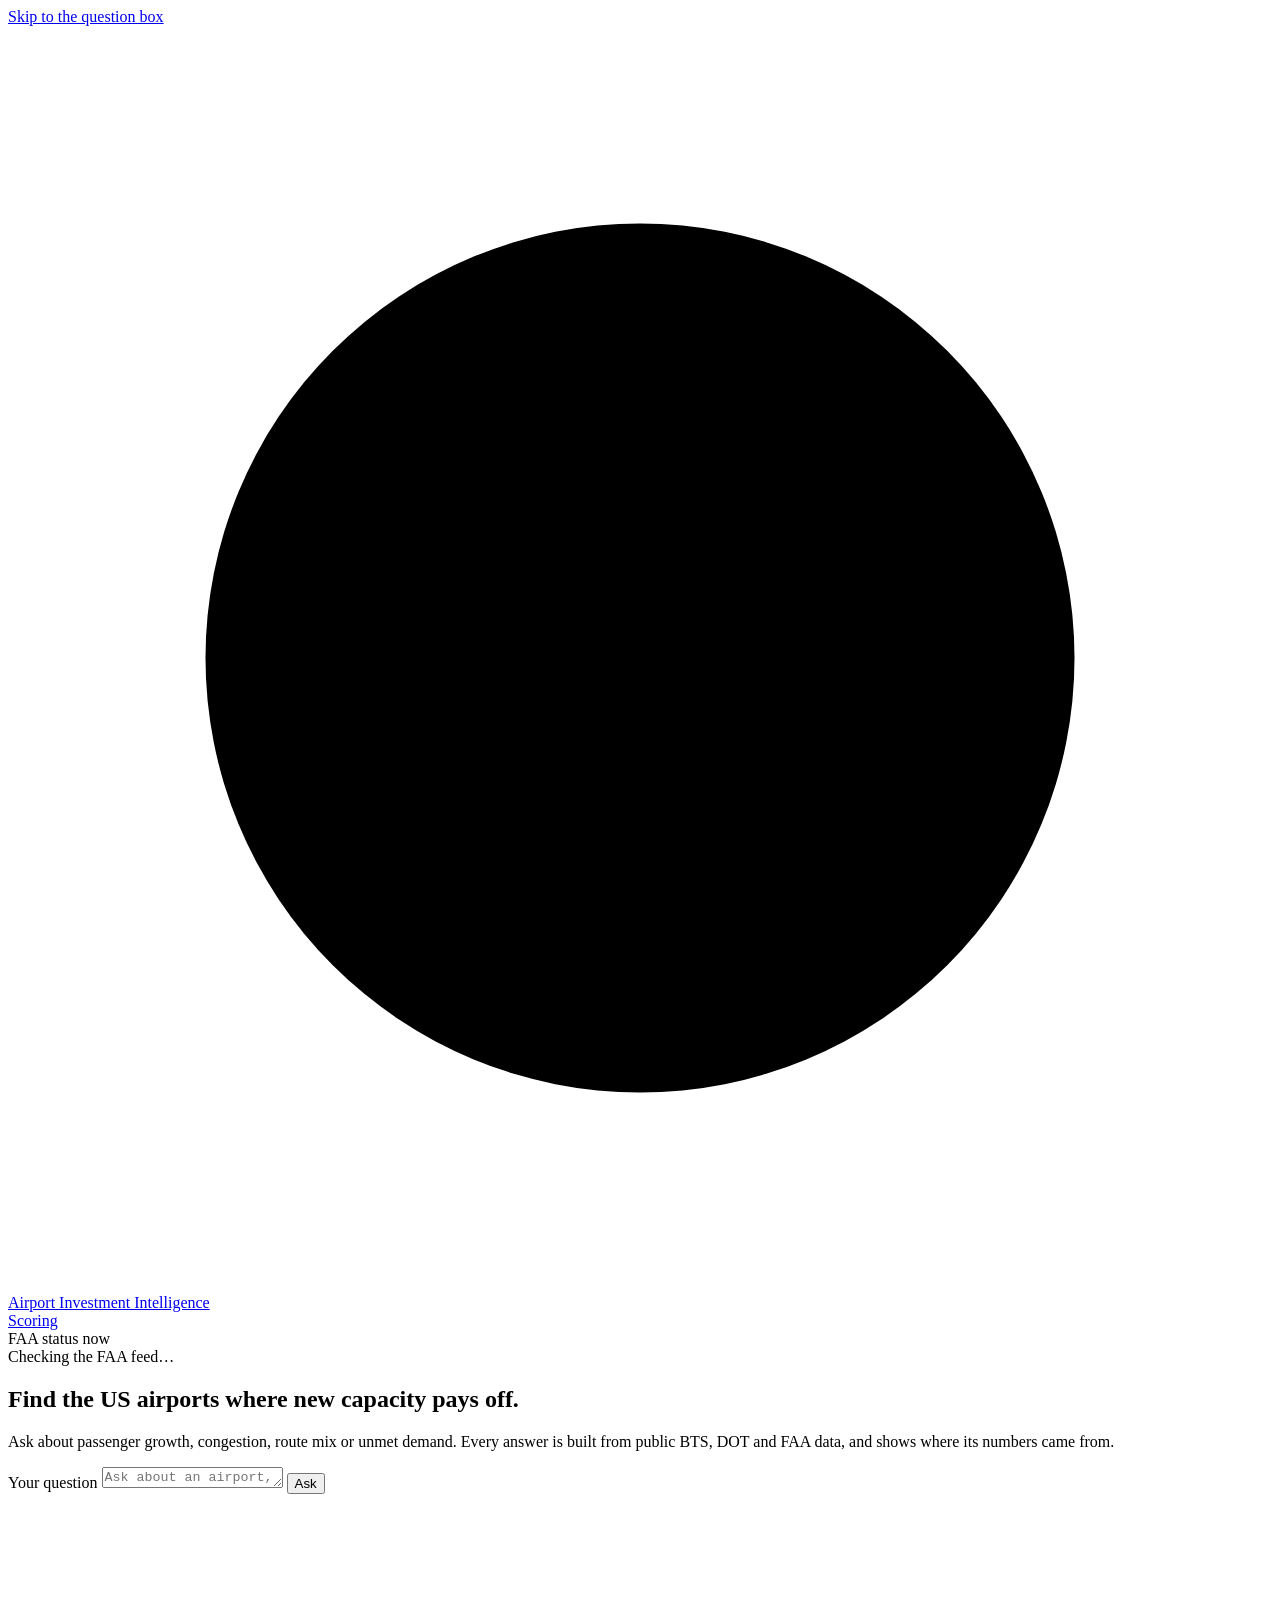
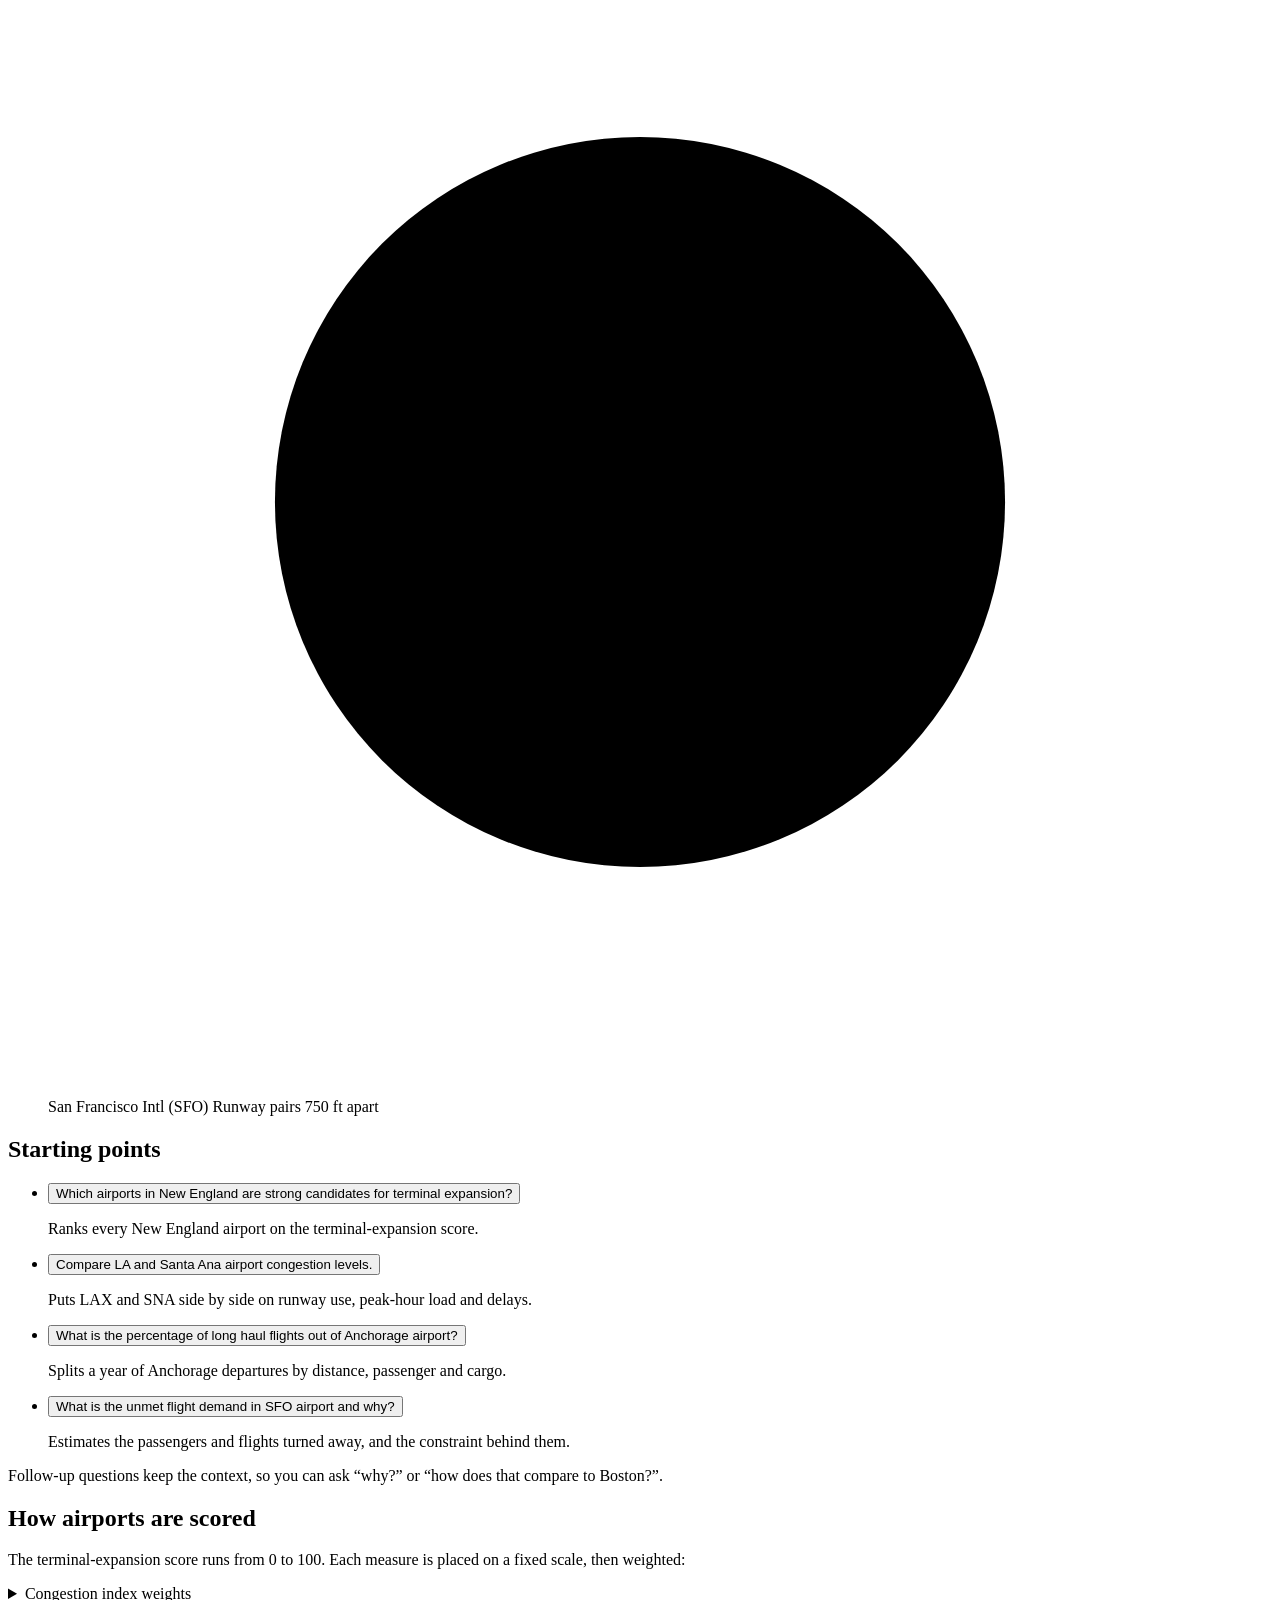
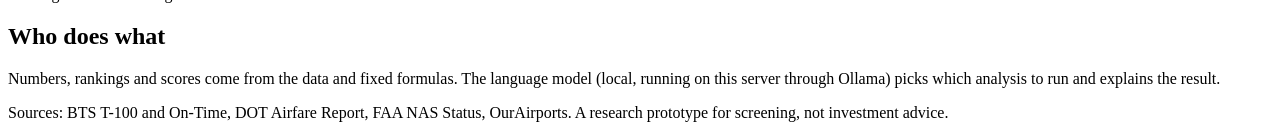
==== frontend/index.html @ cb550f06 "Reorganize into backend/ (Python project: API, agent, data, analytics, tests) and frontend/ (static " ====
<!doctype html>
<html lang="en">
<head>
<meta charset="utf-8">
<meta name="viewport" content="width=device-width, initial-scale=1">
<title>Airport Investment Intelligence</title>
<meta name="description" content="Find the US airports where new terminal capacity pays off, using public BTS, DOT and FAA data.">
<link rel="preconnect" href="https://fonts.googleapis.com">
<link rel="preconnect" href="https://fonts.gstatic.com" crossorigin>
<link href="https://fonts.googleapis.com/css2?family=B612:wght@400;700&family=Public+Sans:ital,wght@0,400;0,500;0,600;0,700;1,400&display=swap" rel="stylesheet">
<link rel="stylesheet" href="/assets/styles.css">
<link rel="icon" href="data:image/svg+xml,%3Csvg xmlns='http://www.w3.org/2000/svg' viewBox='0 0 32 32'%3E%3Ccircle cx='16' cy='16' r='11' fill='none' stroke='%231D5FA8' stroke-width='3'/%3E%3Cpath d='M9 13h14M9 19h14M12 9l8 14' stroke='%231D5FA8' stroke-width='2.4'/%3E%3C/svg%3E">
</head>
<body>
<a class="skip" href="#composer-input">Skip to the question box</a>

<header class="nav">
  <div class="wrap nav-inner">
    <a class="brand" href="/" aria-label="Airport Investment Intelligence, home">
      <svg class="brand-mark" viewBox="0 0 32 32" aria-hidden="true">
        <circle cx="16" cy="16" r="11" />
        <path d="M16 2v3M16 27v3M2 16h3M27 16h3" class="ticks" />
        <path d="M9 13h14M9 19h14M12 9l8 14" class="rw" />
      </svg>
      <span>Airport Investment Intelligence</span>
    </a>
    <nav class="nav-links" aria-label="Page">
      <a href="#method">Scoring</a>
      <button type="button" class="btn-quiet" id="new-chat" hidden>New conversation</button>
    </nav>
  </div>
</header>

<div class="live" role="region" aria-label="FAA airport status right now">
  <div class="wrap live-inner">
    <span class="live-label"><span class="live-dot" aria-hidden="true"></span>FAA status now</span>
    <div class="live-events" id="live-events">Checking the FAA feed…</div>
  </div>
</div>

<section class="hero" id="hero">
  <div class="wrap hero-inner">
    <div class="hero-copy">
      <h1>Find the US airports where new capacity pays off.</h1>
      <p class="lede">Ask about passenger growth, congestion, route mix or unmet demand. Every answer is built from
        public BTS, DOT and FAA data, and shows where its numbers came from.</p>
      <form class="composer" id="composer">
        <label class="visually-hidden" for="composer-input">Your question</label>
        <textarea id="composer-input" rows="1" placeholder="Ask about an airport, a city or a region"></textarea>
        <button type="submit" class="btn-primary" id="ask-btn">Ask</button>
      </form>
    </div>
    <figure class="chart-symbol" aria-hidden="true">
      <svg viewBox="0 0 240 240">
        <circle cx="120" cy="120" r="74" class="ring" />
        <path d="M120 30v16M120 194v16M30 120h16M194 120h16" class="ring" />
        <path d="M66 104l108 -22M70 124l108 -22" class="runway" />
        <path d="M92 78l46 92M102 74l46 92" class="runway" />
      </svg>
      <figcaption>
        <span class="chart-name">San Francisco Intl (SFO)</span>
        <span class="chart-note">Runway pairs 750 ft apart</span>
      </figcaption>
    </figure>
  </div>
</section>

<div class="wrap page">
  <main class="main" id="main">
    <section class="start" id="start" aria-labelledby="start-title">
      <h2 id="start-title">Starting points</h2>
      <ul class="start-list">
        <li><button type="button" class="ask-example">Which airports in New England are strong candidates for terminal expansion?</button>
          <p>Ranks every New England airport on the terminal-expansion score.</p></li>
        <li><button type="button" class="ask-example">Compare LA and Santa Ana airport congestion levels.</button>
          <p>Puts LAX and SNA side by side on runway use, peak-hour load and delays.</p></li>
        <li><button type="button" class="ask-example">What is the percentage of long haul flights out of Anchorage airport?</button>
          <p>Splits a year of Anchorage departures by distance, passenger and cargo.</p></li>
        <li><button type="button" class="ask-example">What is the unmet flight demand in SFO airport and why?</button>
          <p>Estimates the passengers and flights turned away, and the constraint behind them.</p></li>
      </ul>
      <p class="start-note">Follow-up questions keep the context, so you can ask “why?” or “how does that compare to Boston?”.</p>
    </section>
    <section class="thread" id="thread" aria-live="polite"></section>
  </main>

  <aside class="side">
    <section class="panel" id="method" aria-labelledby="method-title">
      <h2 id="method-title">How airports are scored</h2>
      <p>The terminal-expansion score runs from 0 to 100. Each measure is placed on a fixed scale, then weighted:</p>
      <ul class="weights" id="weights-te"></ul>
      <details class="more">
        <summary>Congestion index weights</summary>
        <ul class="weights" id="weights-cg"></ul>
      </details>
    </section>
    <section class="panel panel-plain">
      <h2>Who does what</h2>
      <p>Numbers, rankings and scores come from the data and fixed formulas. The language model
        (<span id="model-name">local</span>, running on this server through Ollama) picks which analysis to run and
        explains the result.</p>
    </section>
  </aside>
</div>

<footer class="site-footer">
  <div class="wrap">Sources: BTS T-100 and On-Time, DOT Airfare Report, FAA NAS Status, OurAirports. A research prototype for screening, not investment advice.</div>
</footer>

<script src="/assets/app.js"></script>
</body>
</html>
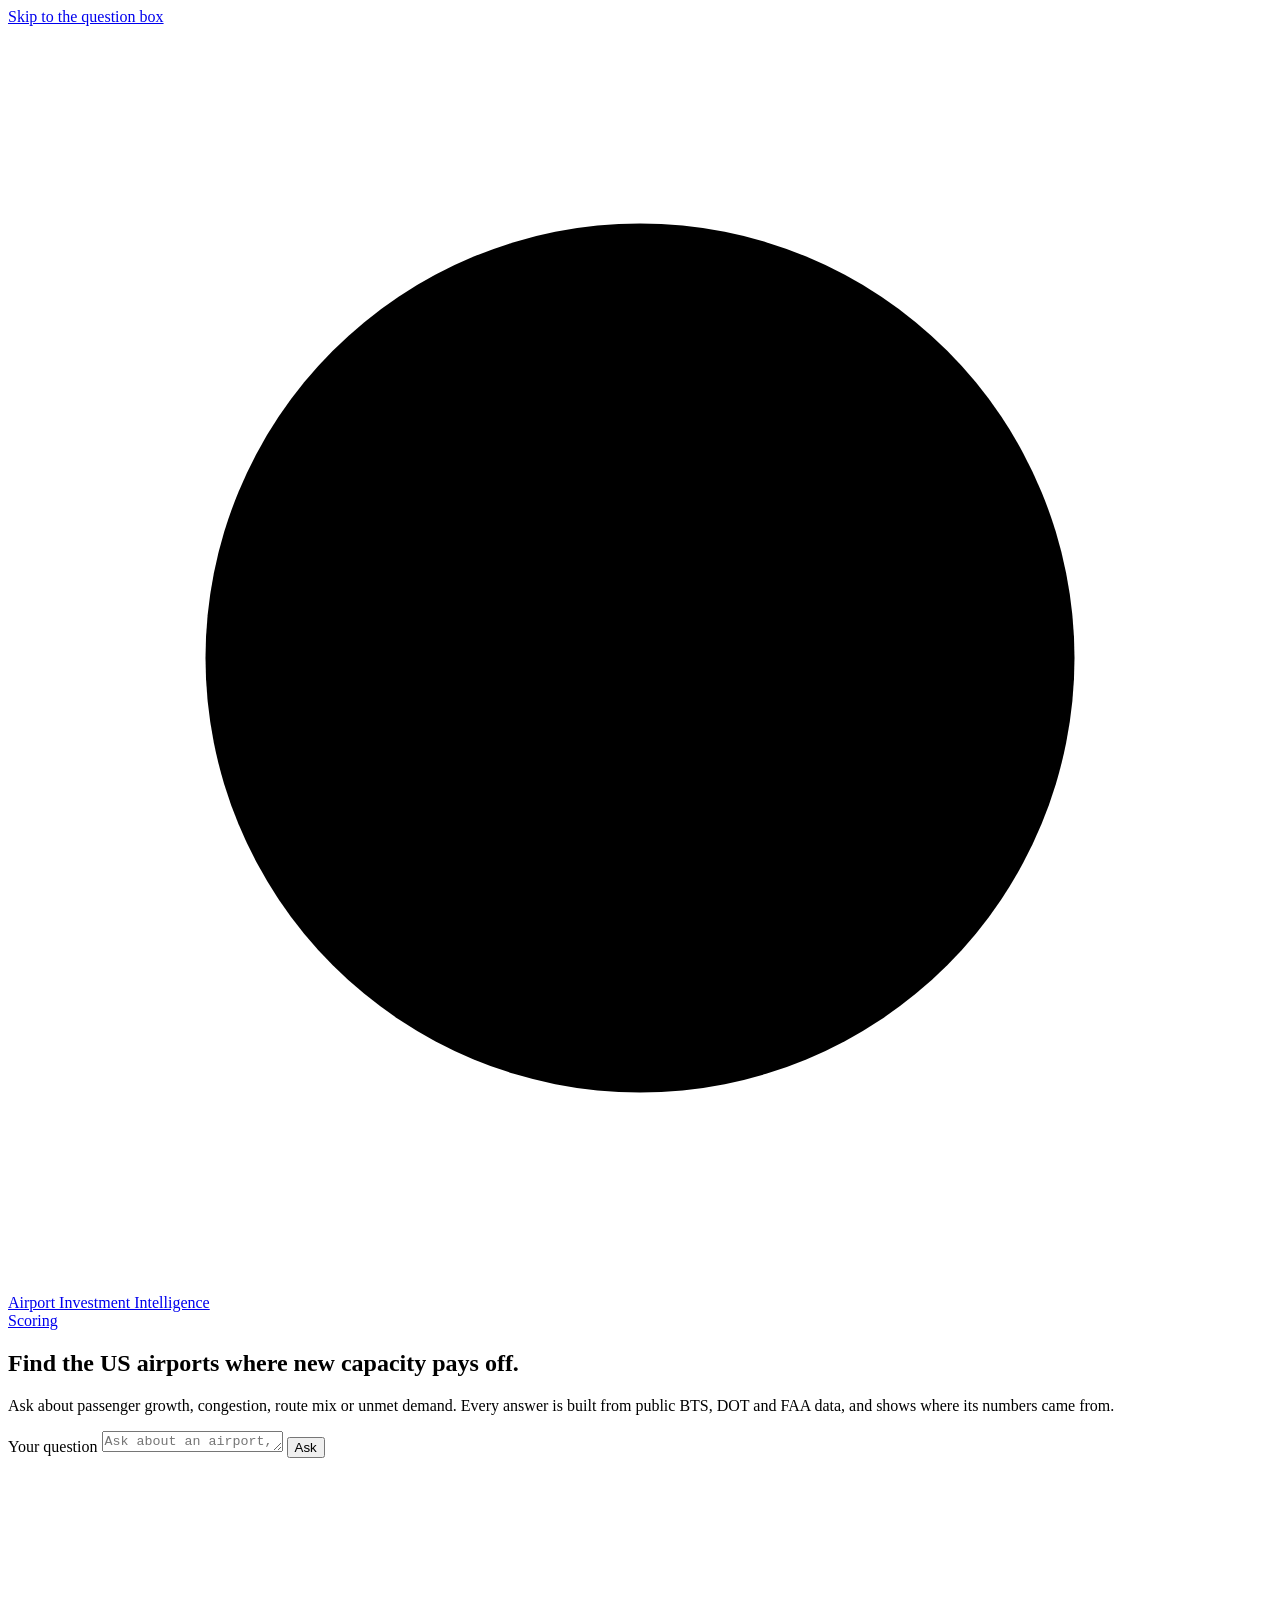
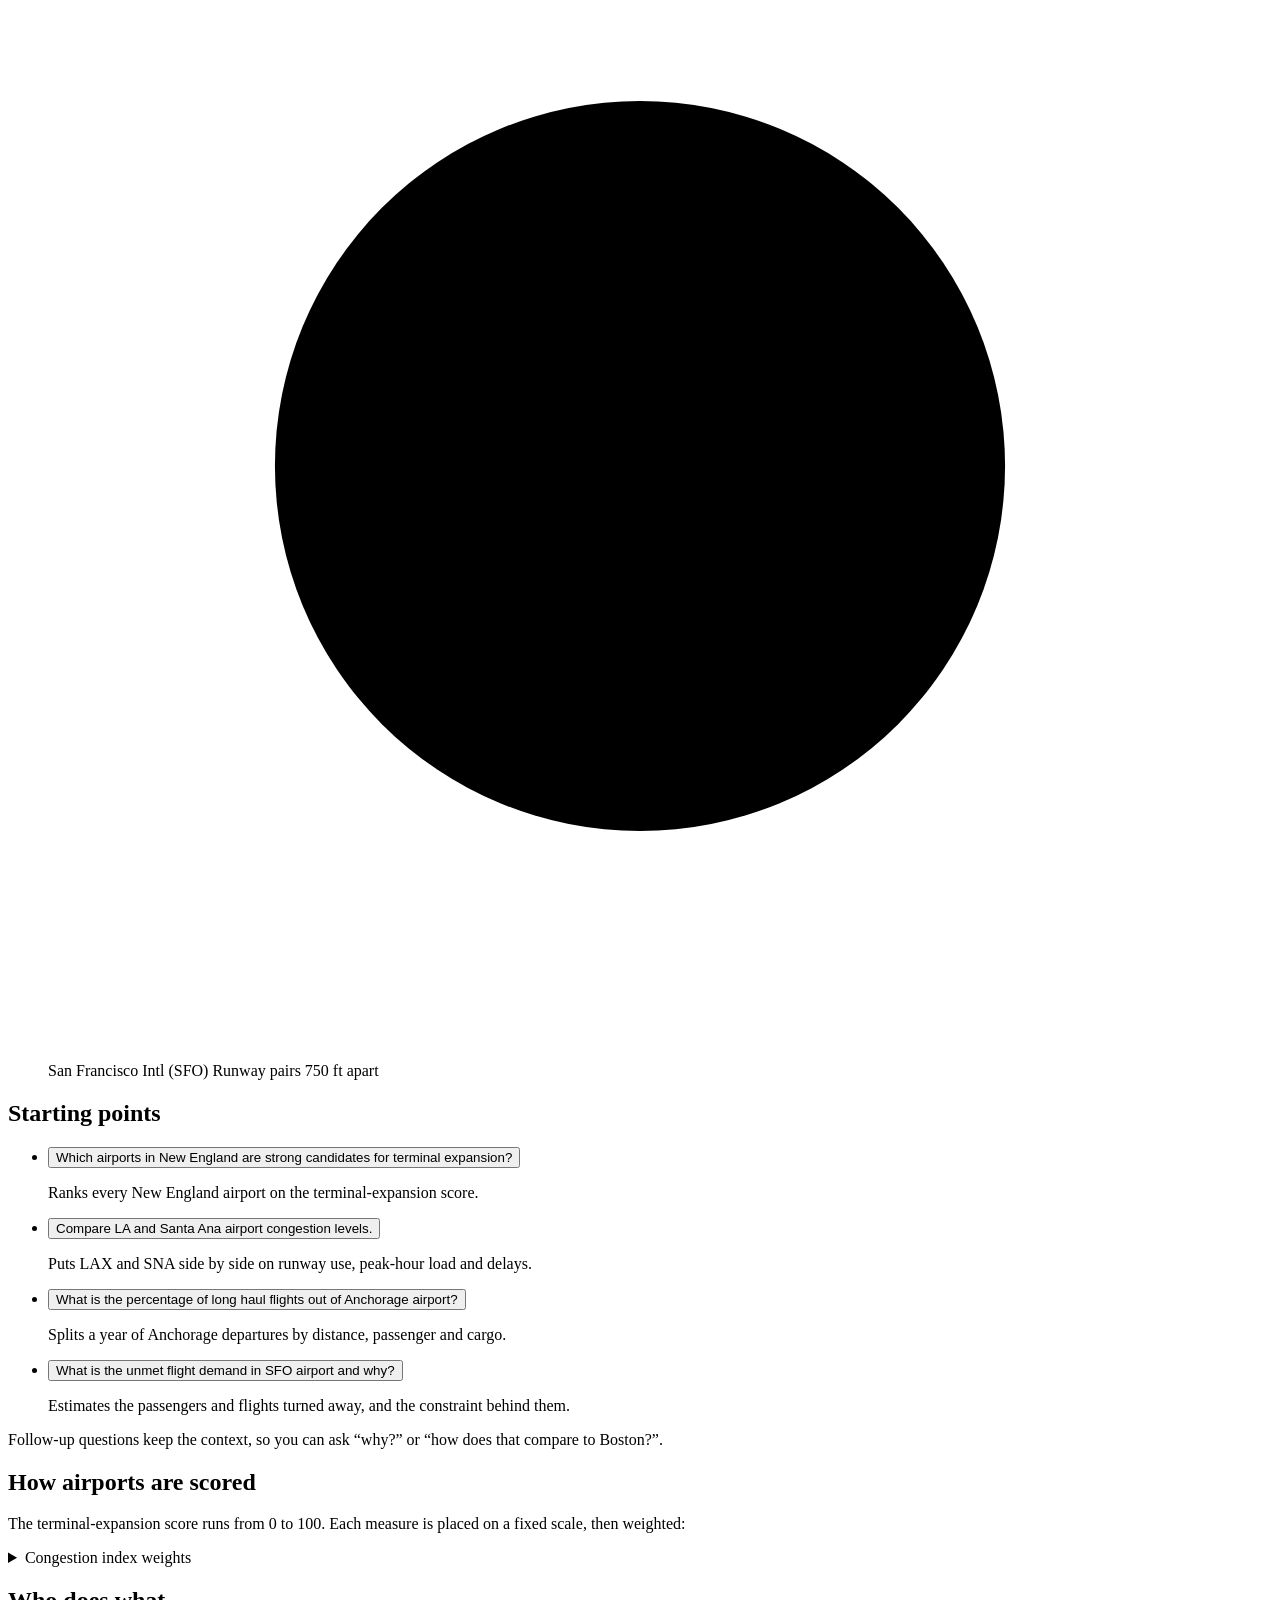
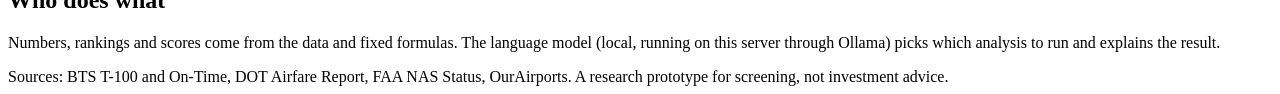
==== commit 45d3a22a: "UI: remove FAA status strip (and its /api/live endpoint)" ====
--- a/frontend/index.html
+++ b/frontend/index.html
@@ -30,13 +30,6 @@
     </nav>
   </div>
 </header>
-
-<div class="live" role="region" aria-label="FAA airport status right now">
-  <div class="wrap live-inner">
-    <span class="live-label"><span class="live-dot" aria-hidden="true"></span>FAA status now</span>
-    <div class="live-events" id="live-events">Checking the FAA feed…</div>
-  </div>
-</div>
 
 <section class="hero" id="hero">
   <div class="wrap hero-inner">
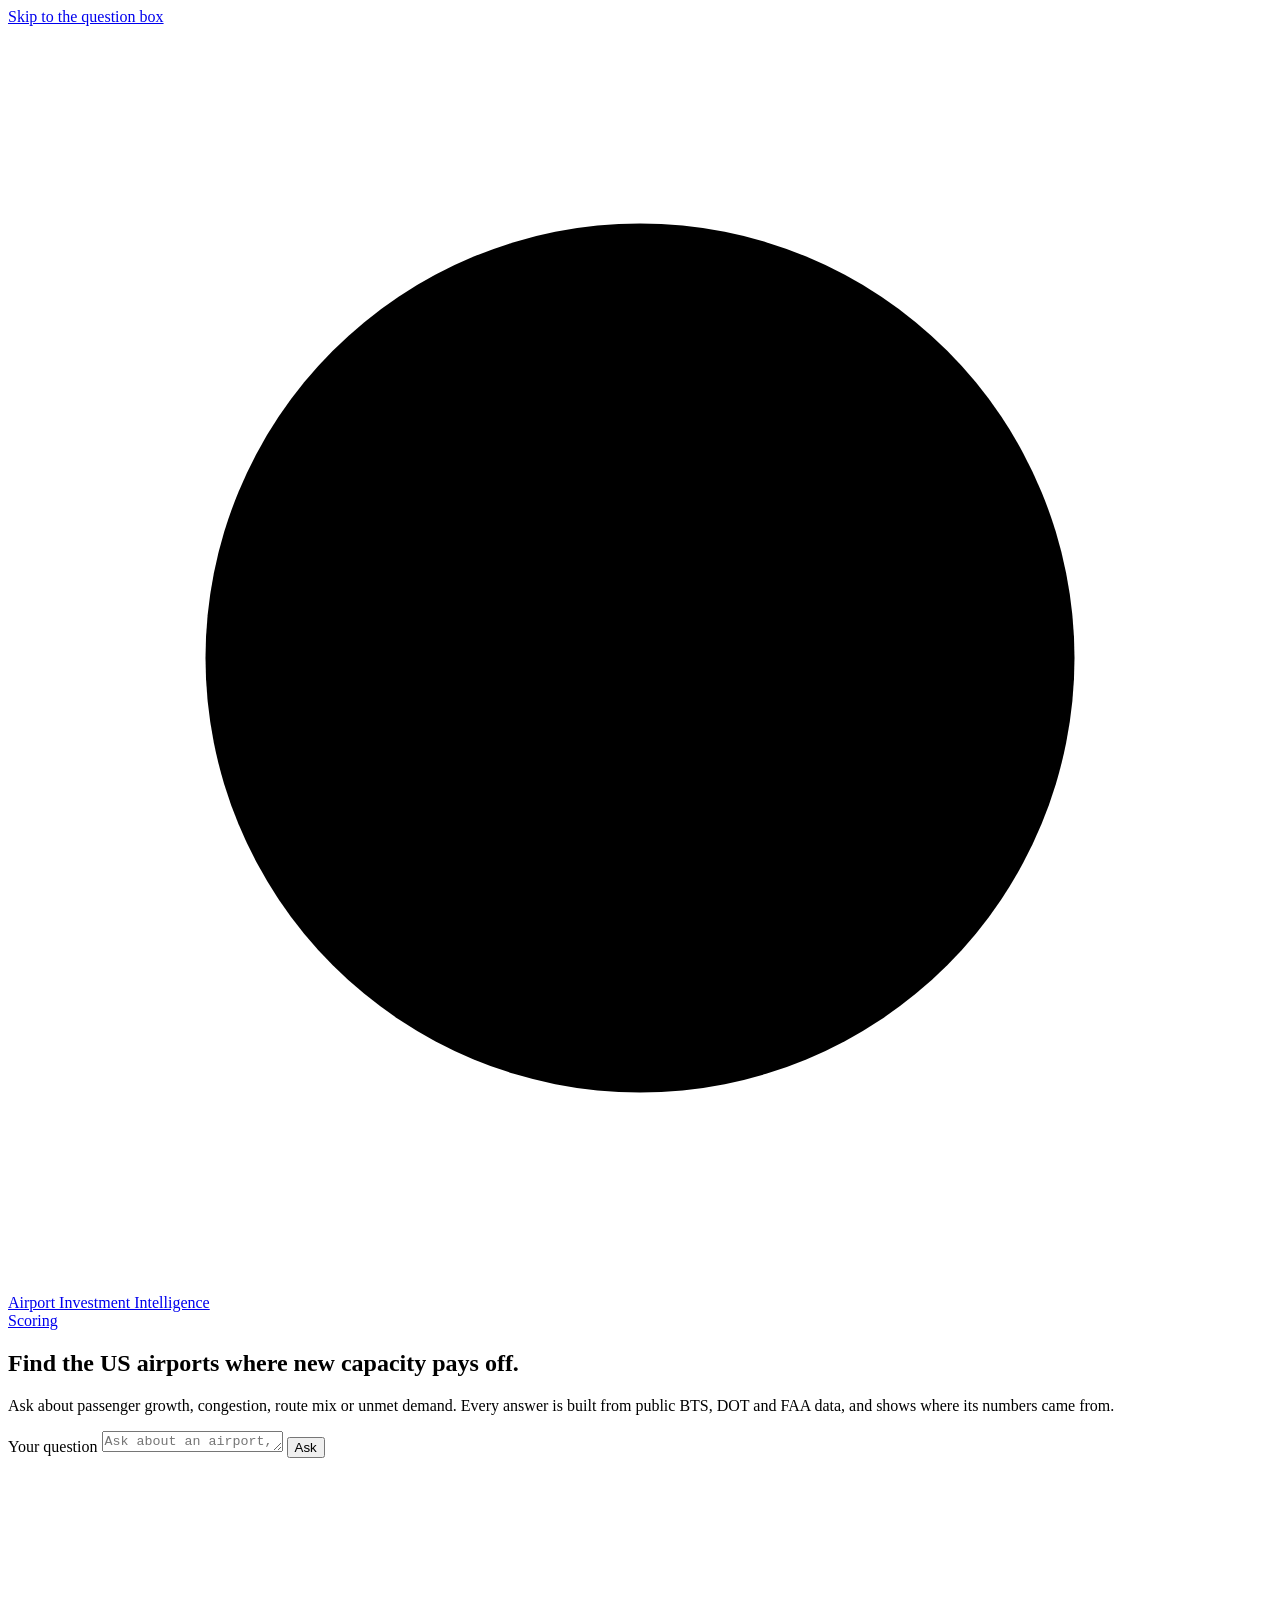
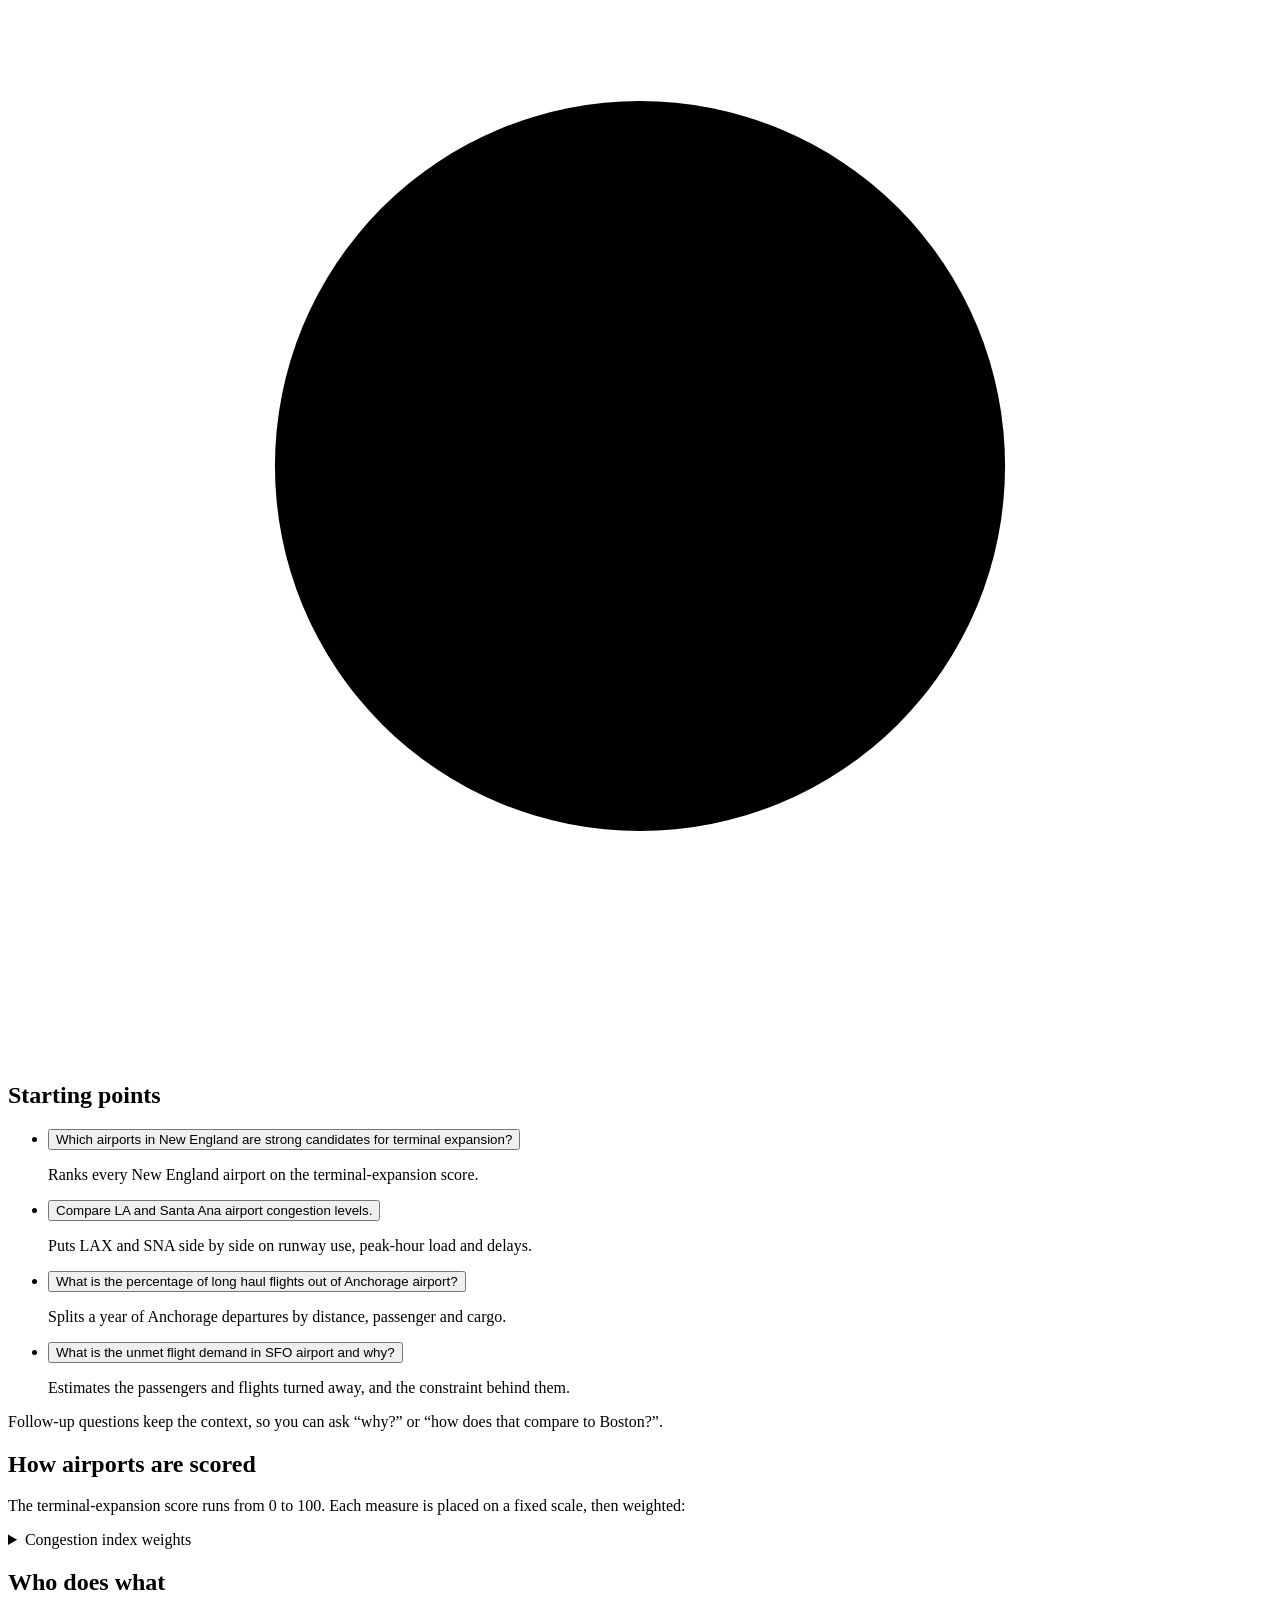
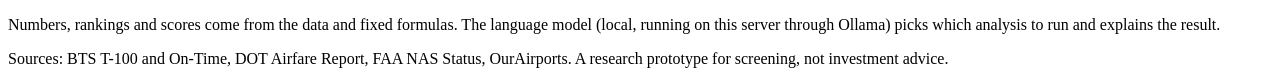
==== commit cf8607e7: "UI: airplane-in-ring logo (hero, nav, favicon); remove SFO caption" ====
--- a/frontend/index.html
+++ b/frontend/index.html
@@ -7,9 +7,9 @@
 <meta name="description" content="Find the US airports where new terminal capacity pays off, using public BTS, DOT and FAA data.">
 <link rel="preconnect" href="https://fonts.googleapis.com">
 <link rel="preconnect" href="https://fonts.gstatic.com" crossorigin>
-<link href="https://fonts.googleapis.com/css2?family=B612:wght@400;700&family=Public+Sans:ital,wght@0,400;0,500;0,600;0,700;1,400&display=swap" rel="stylesheet">
+<link href="https://fonts.googleapis.com/css2?family=Geist:wght@400;500;600;700&display=swap" rel="stylesheet">
 <link rel="stylesheet" href="/assets/styles.css">
-<link rel="icon" href="data:image/svg+xml,%3Csvg xmlns='http://www.w3.org/2000/svg' viewBox='0 0 32 32'%3E%3Ccircle cx='16' cy='16' r='11' fill='none' stroke='%231D5FA8' stroke-width='3'/%3E%3Cpath d='M9 13h14M9 19h14M12 9l8 14' stroke='%231D5FA8' stroke-width='2.4'/%3E%3C/svg%3E">
+<link rel="icon" href="data:image/svg+xml,%3Csvg xmlns='http://www.w3.org/2000/svg' viewBox='0 0 32 32'%3E%3Ccircle cx='16' cy='16' r='11' fill='none' stroke='%231D5FA8' stroke-width='3'/%3E%3Cpath fill='%231D5FA8' transform='translate(16 16) rotate(45) scale(.17) translate(-50 -50)' d='M50 8C54 8 56 14 56 20L56 38L92 58L92 65L56 56L56 76L68 85L68 90L50 87L32 90L32 85L44 76L44 56L8 65L8 58L44 38L44 20C44 14 46 8 50 8Z'/%3E%3C/svg%3E">
 </head>
 <body>
 <a class="skip" href="#composer-input">Skip to the question box</a>
@@ -20,7 +20,7 @@
       <svg class="brand-mark" viewBox="0 0 32 32" aria-hidden="true">
         <circle cx="16" cy="16" r="11" />
         <path d="M16 2v3M16 27v3M2 16h3M27 16h3" class="ticks" />
-        <path d="M9 13h14M9 19h14M12 9l8 14" class="rw" />
+        <path class="plane" transform="translate(16 16) rotate(45) scale(0.17) translate(-50 -50)" d="M50 8C54 8 56 14 56 20L56 38L92 58L92 65L56 56L56 76L68 85L68 90L50 87L32 90L32 85L44 76L44 56L8 65L8 58L44 38L44 20C44 14 46 8 50 8Z" />
       </svg>
       <span>Airport Investment Intelligence</span>
     </a>
@@ -47,13 +47,8 @@
       <svg viewBox="0 0 240 240">
         <circle cx="120" cy="120" r="74" class="ring" />
         <path d="M120 30v16M120 194v16M30 120h16M194 120h16" class="ring" />
-        <path d="M66 104l108 -22M70 124l108 -22" class="runway" />
-        <path d="M92 78l46 92M102 74l46 92" class="runway" />
+        <path class="plane" transform="translate(120 120) rotate(45) scale(1.15) translate(-50 -50)" d="M50 8C54 8 56 14 56 20L56 38L92 58L92 65L56 56L56 76L68 85L68 90L50 87L32 90L32 85L44 76L44 56L8 65L8 58L44 38L44 20C44 14 46 8 50 8Z" />
       </svg>
-      <figcaption>
-        <span class="chart-name">San Francisco Intl (SFO)</span>
-        <span class="chart-note">Runway pairs 750 ft apart</span>
-      </figcaption>
     </figure>
   </div>
 </section>
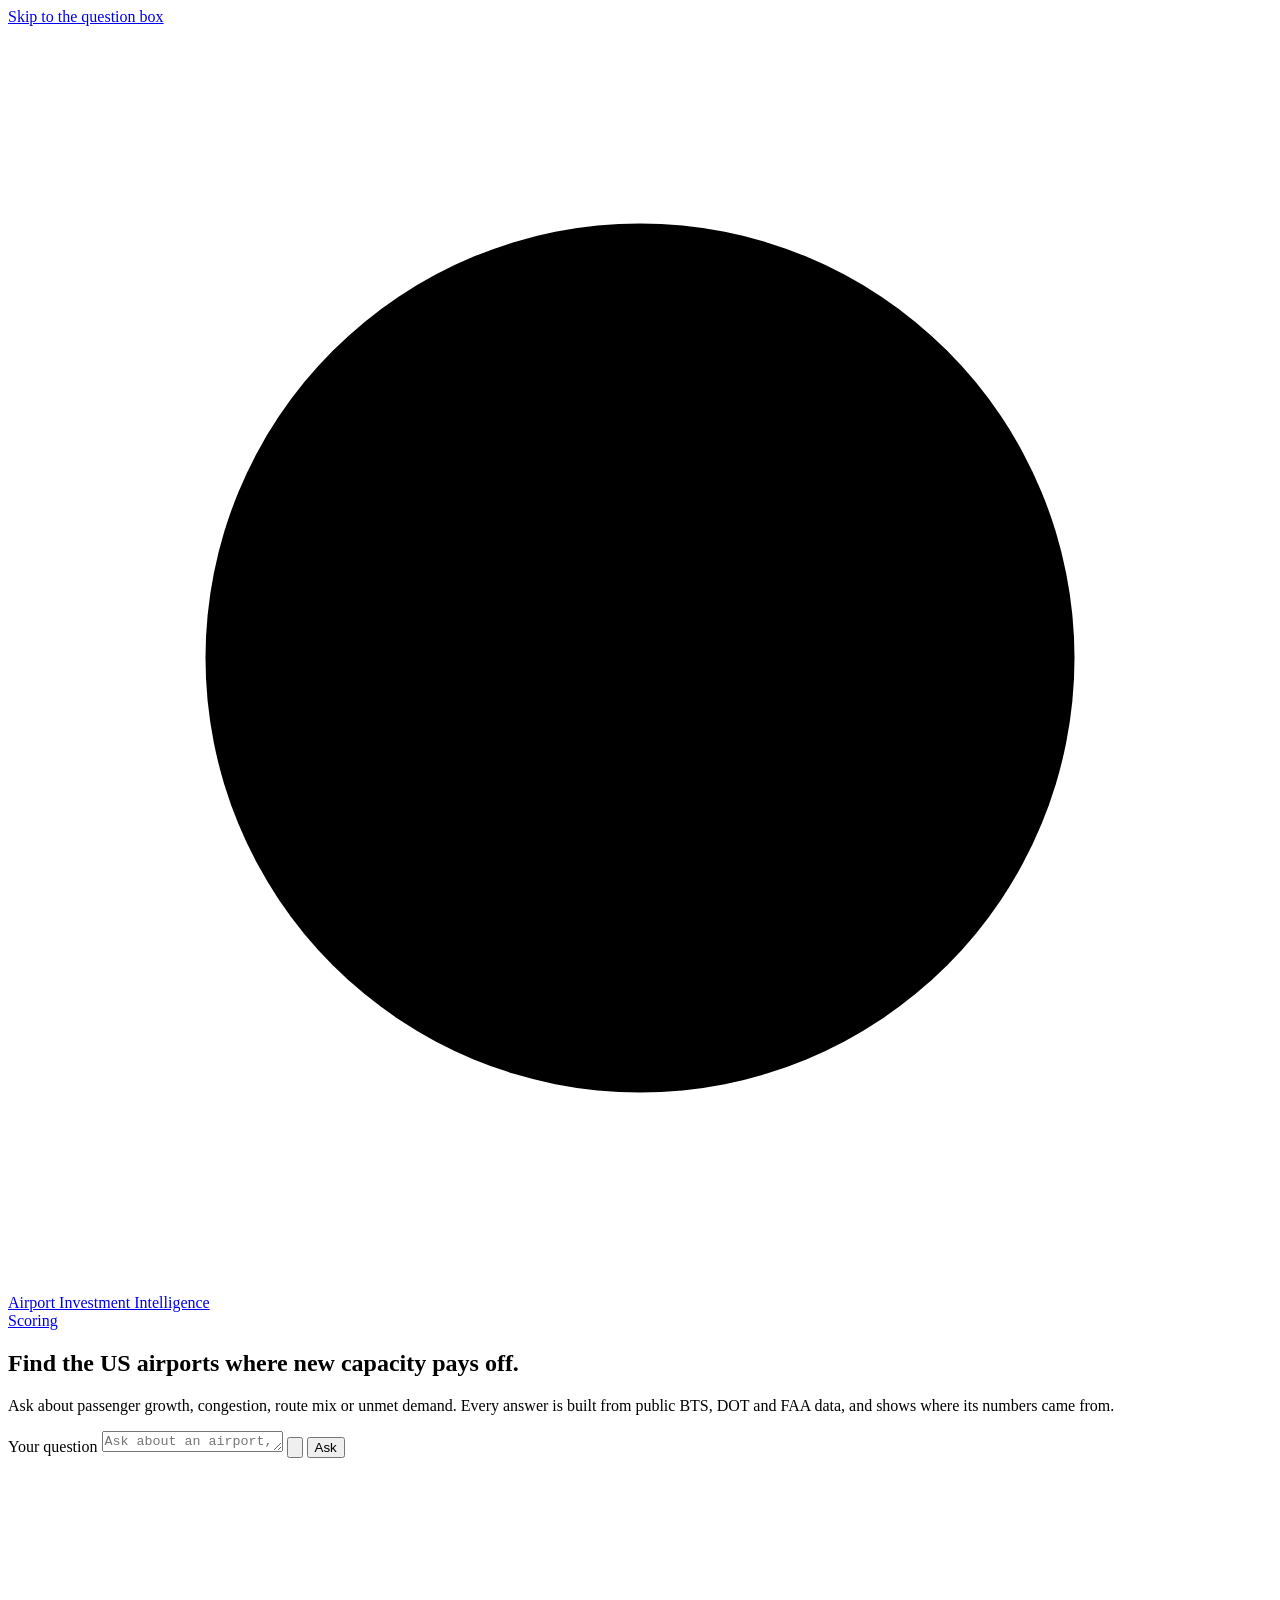
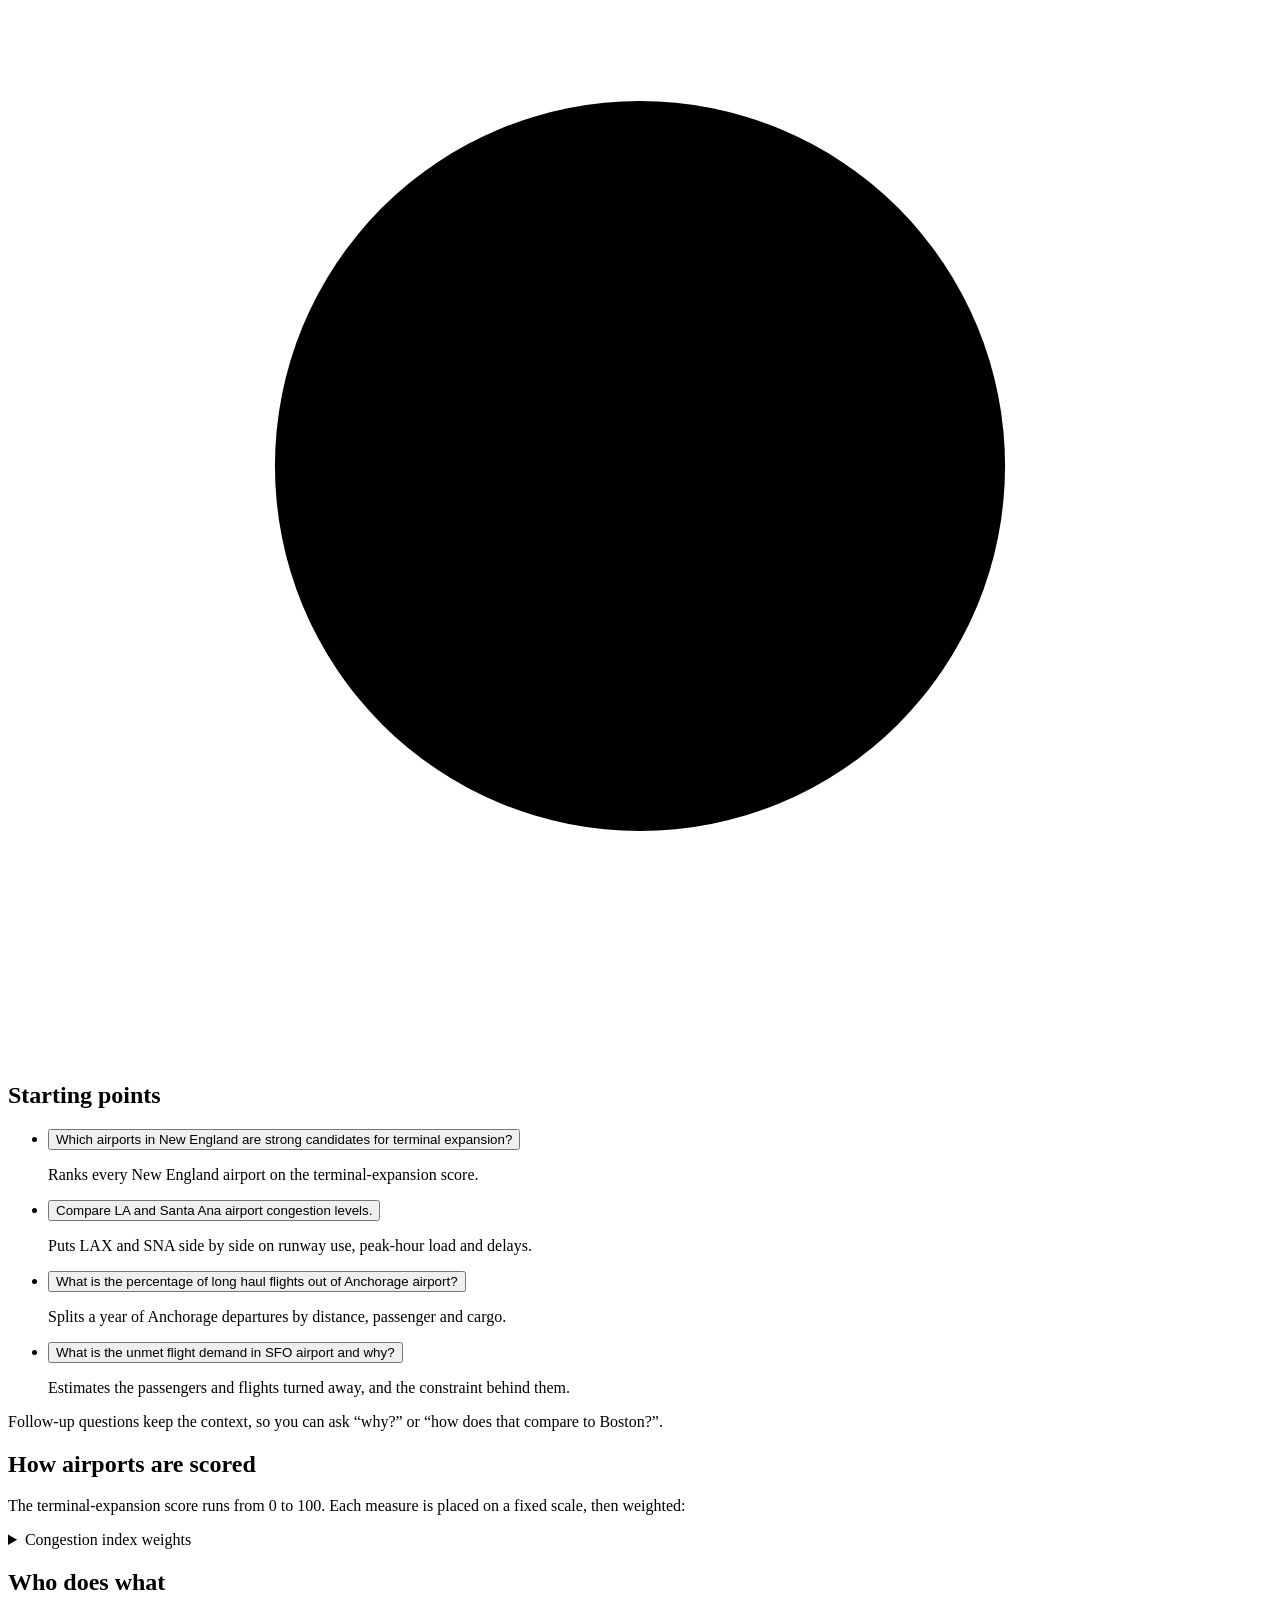
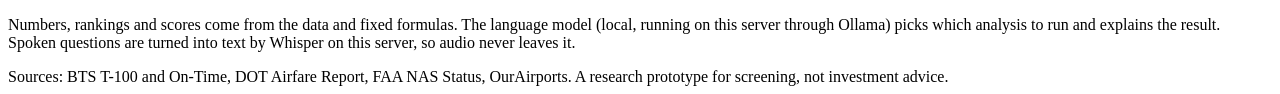
==== commit 4aebfe14: "Voice questions: mic button + local Whisper transcription (/api/transcribe); guards for off-topic qu" ====
--- a/frontend/index.html
+++ b/frontend/index.html
@@ -40,7 +40,15 @@
       <form class="composer" id="composer">
         <label class="visually-hidden" for="composer-input">Your question</label>
         <textarea id="composer-input" rows="1" placeholder="Ask about an airport, a city or a region"></textarea>
+        <button type="button" class="btn-mic" id="mic-btn" data-state="idle" aria-label="Ask by voice" title="Ask by voice">
+          <svg viewBox="0 0 24 24" aria-hidden="true">
+            <rect x="9" y="3" width="6" height="11" rx="3" />
+            <path d="M5.5 11a6.5 6.5 0 0 0 13 0M12 17.5V21M8.5 21h7" />
+          </svg>
+          <span class="mic-time" id="mic-time" hidden>0:00</span>
+        </button>
         <button type="submit" class="btn-primary" id="ask-btn">Ask</button>
+        <p class="voice-status" id="voice-status" aria-live="polite" hidden></p>
       </form>
     </div>
     <figure class="chart-symbol" aria-hidden="true">
@@ -86,7 +94,7 @@
       <h2>Who does what</h2>
       <p>Numbers, rankings and scores come from the data and fixed formulas. The language model
         (<span id="model-name">local</span>, running on this server through Ollama) picks which analysis to run and
-        explains the result.</p>
+        explains the result. Spoken questions are turned into text by Whisper on this server, so audio never leaves it.</p>
     </section>
   </aside>
 </div>
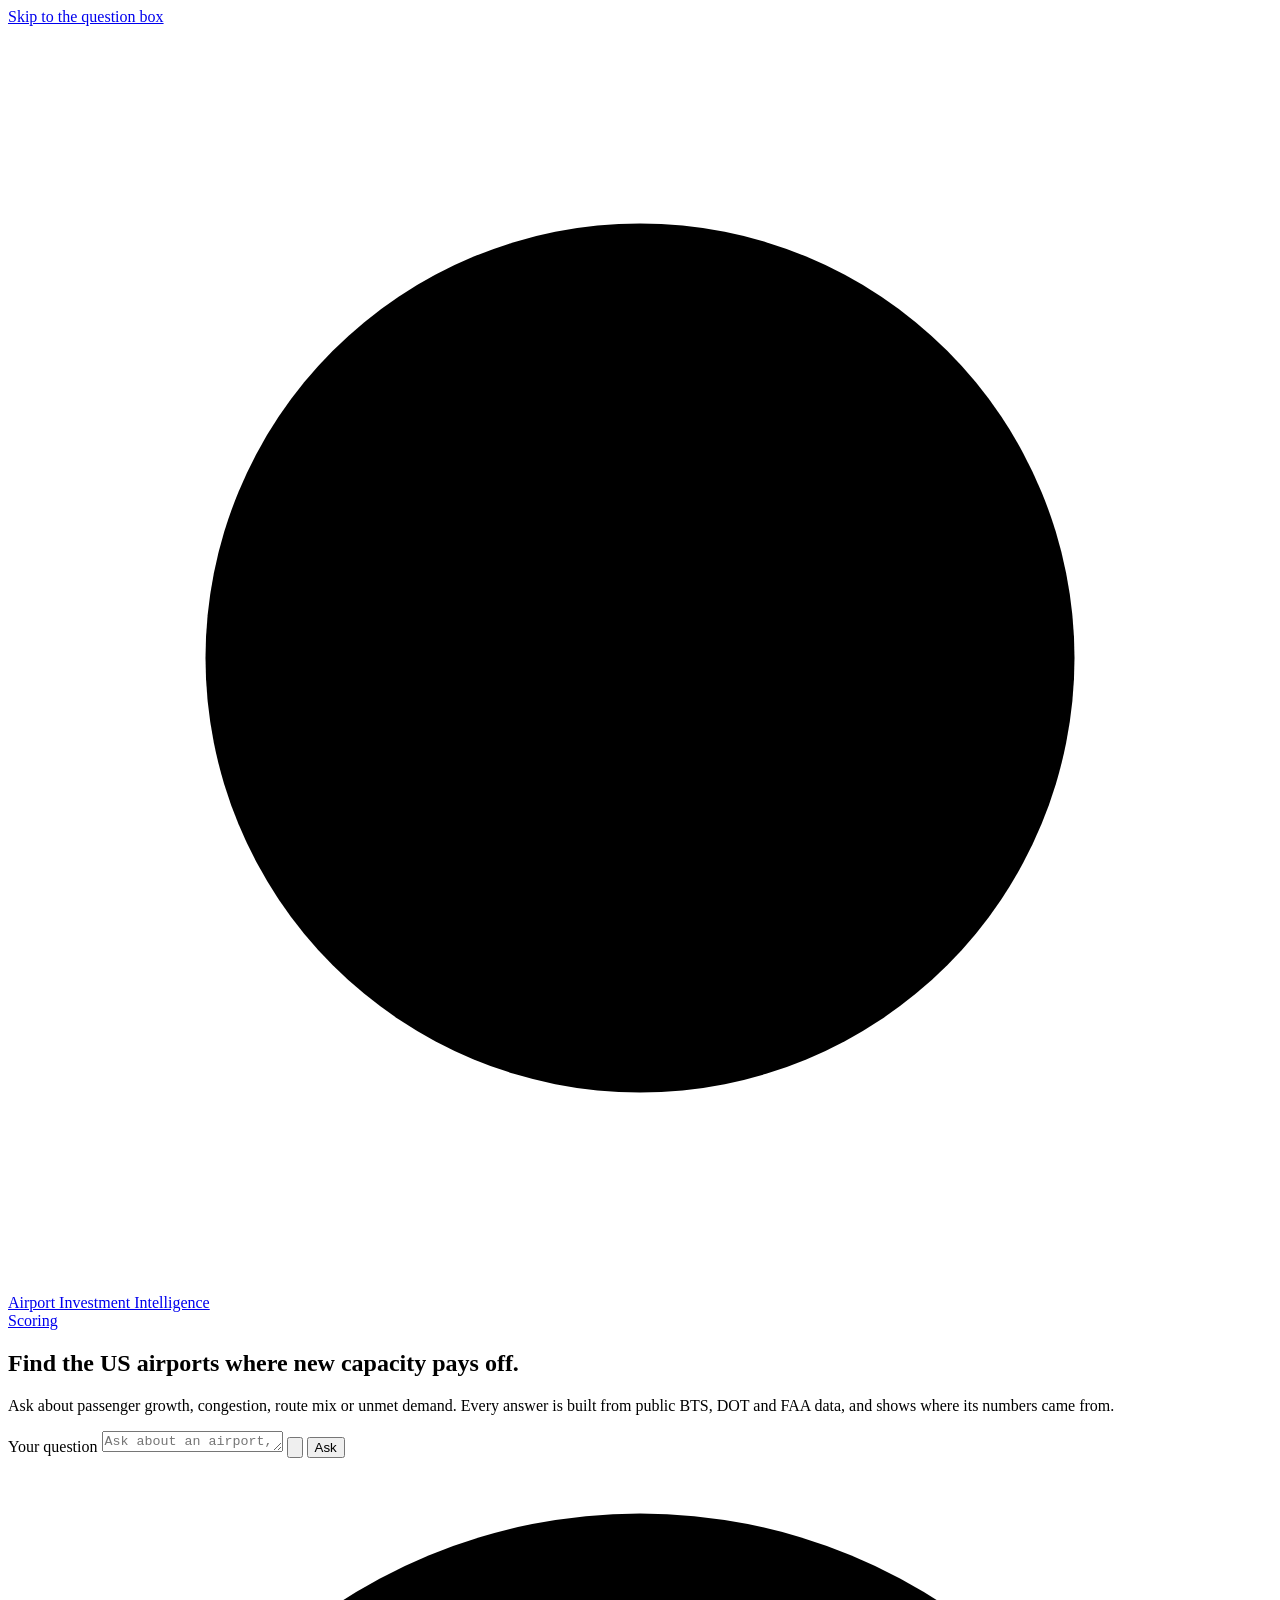
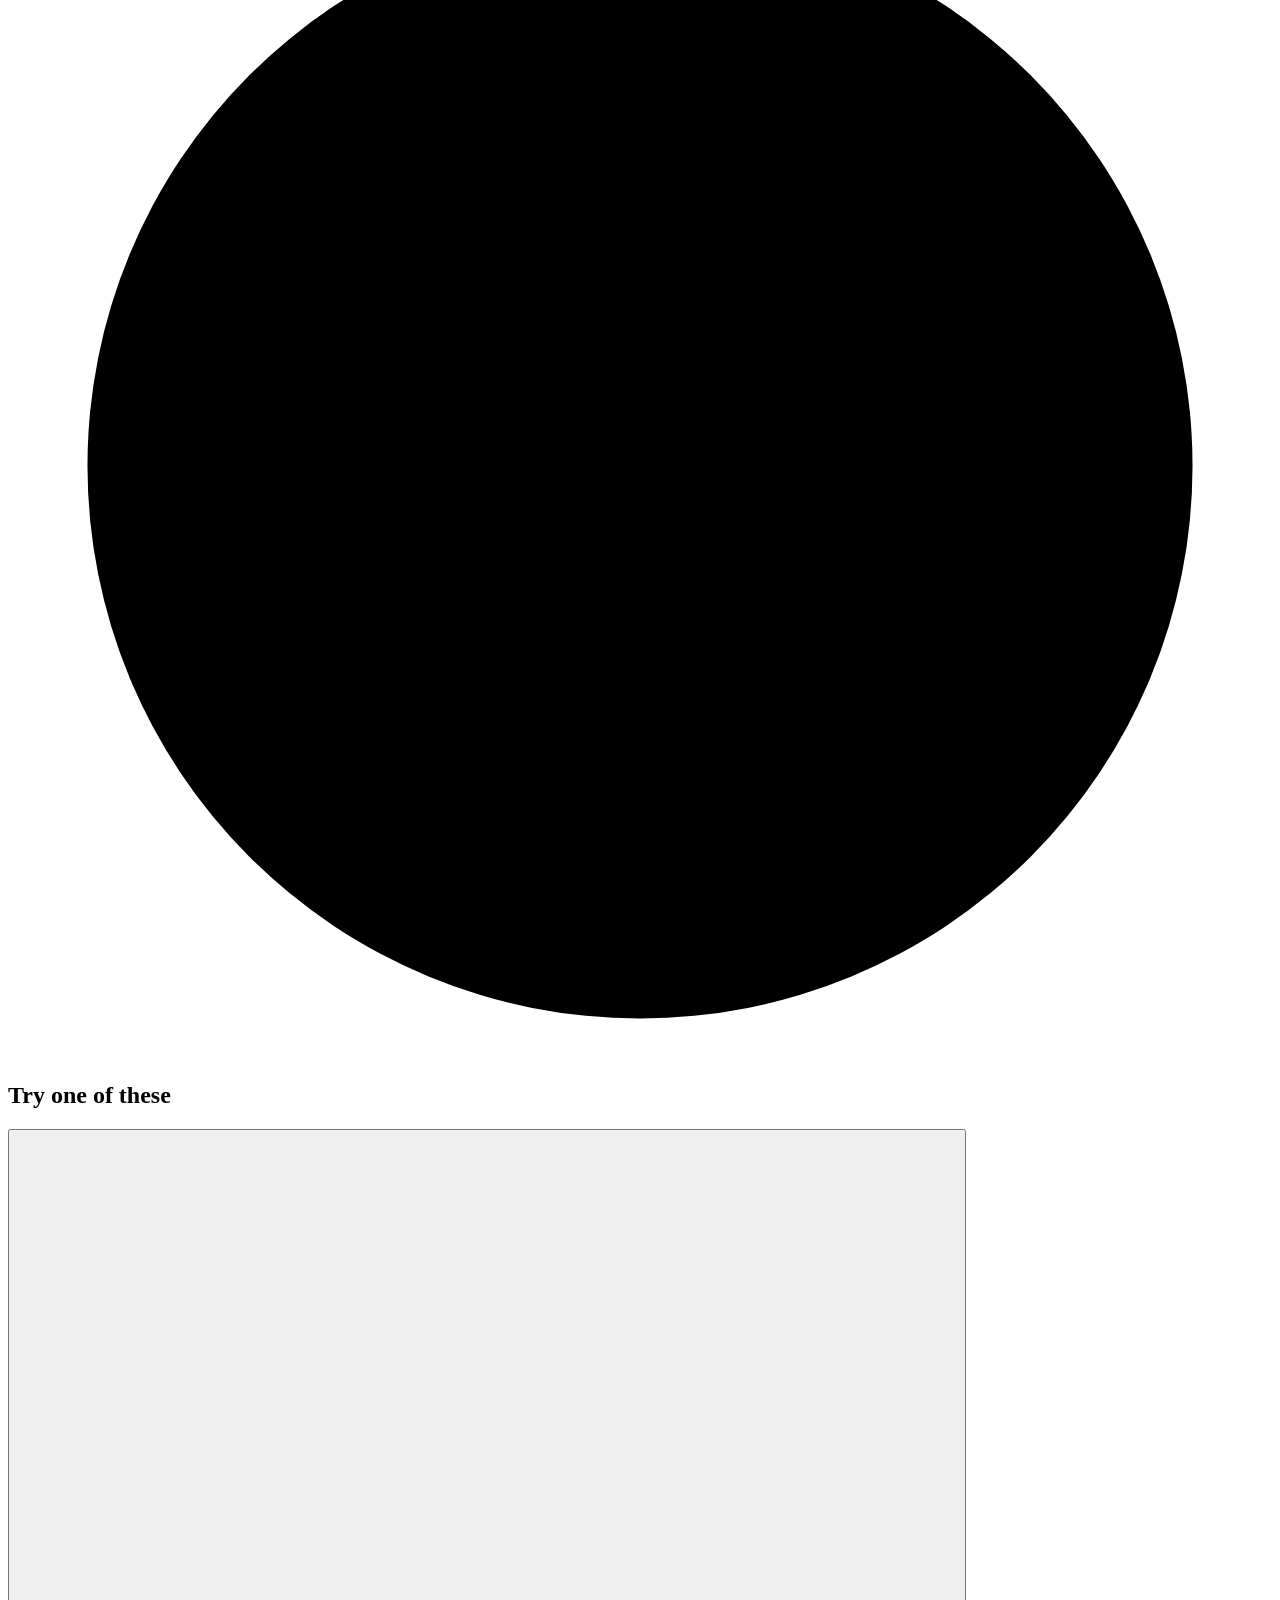
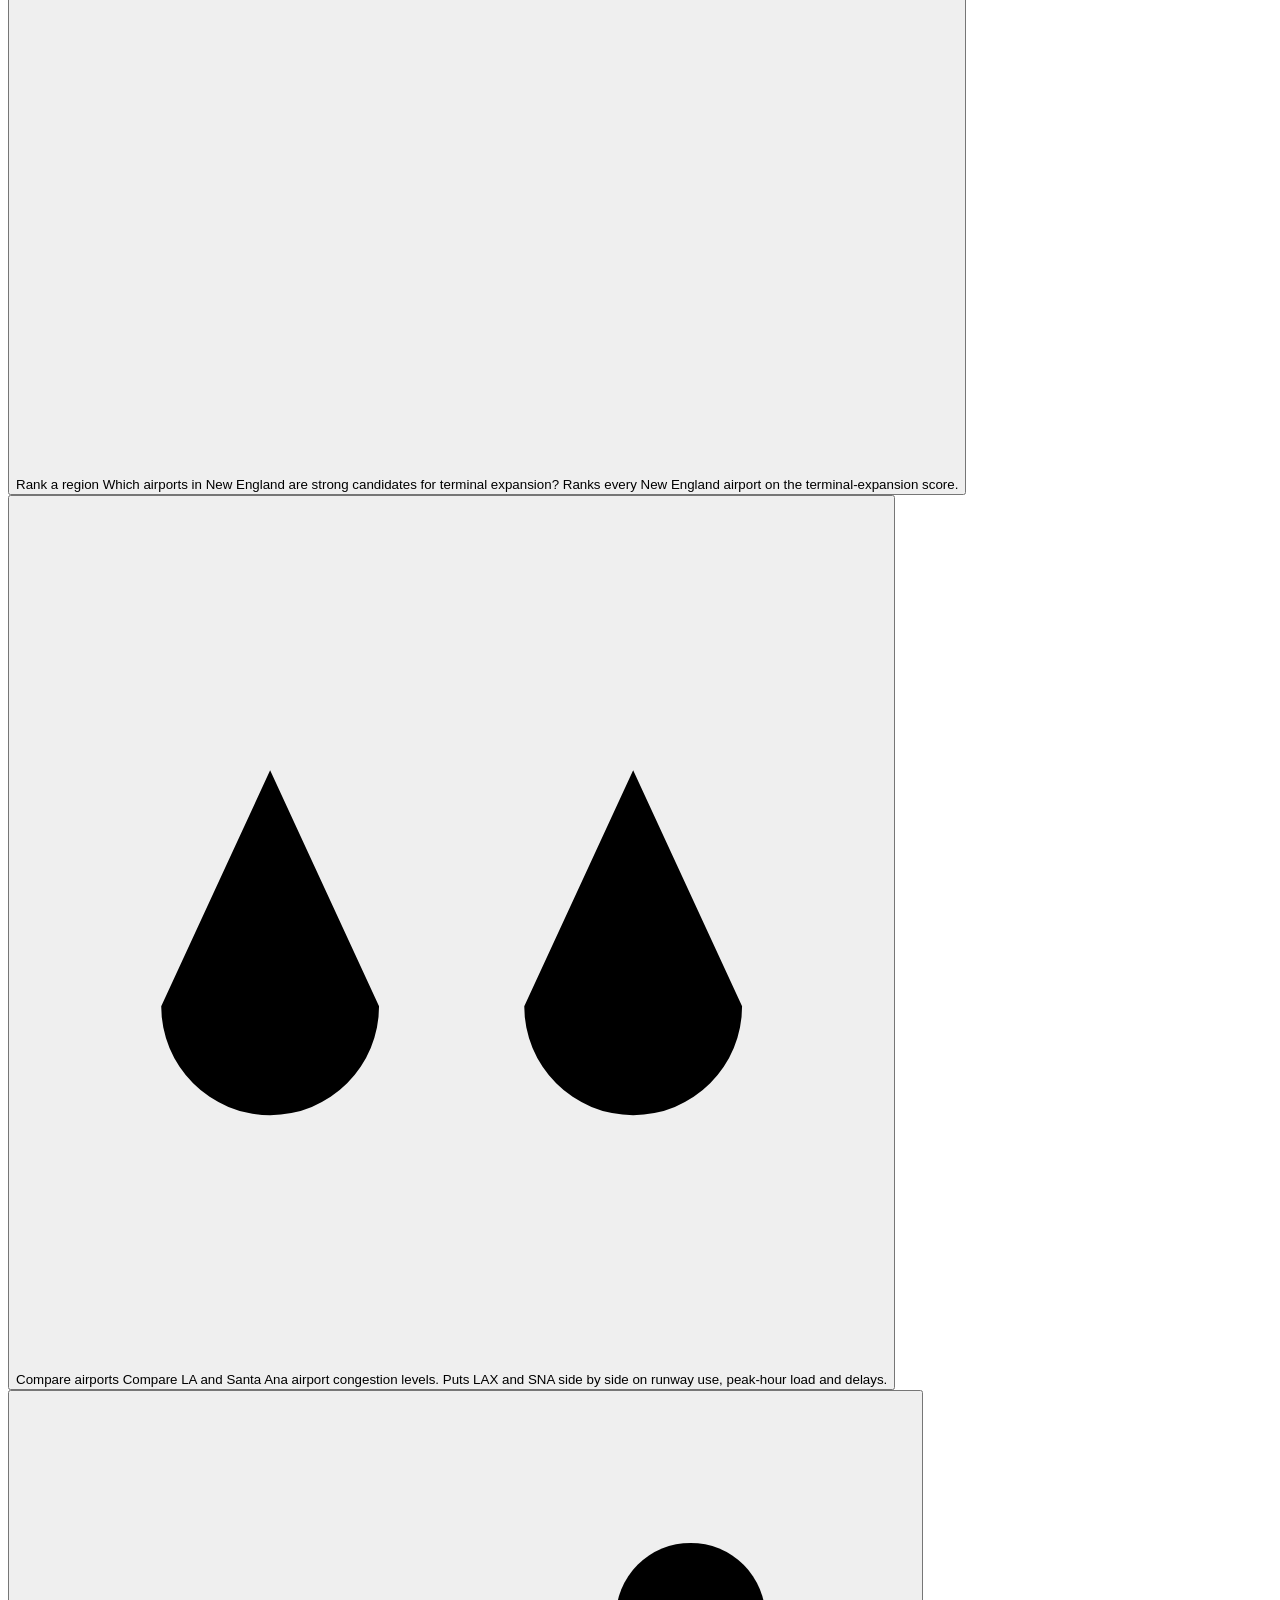
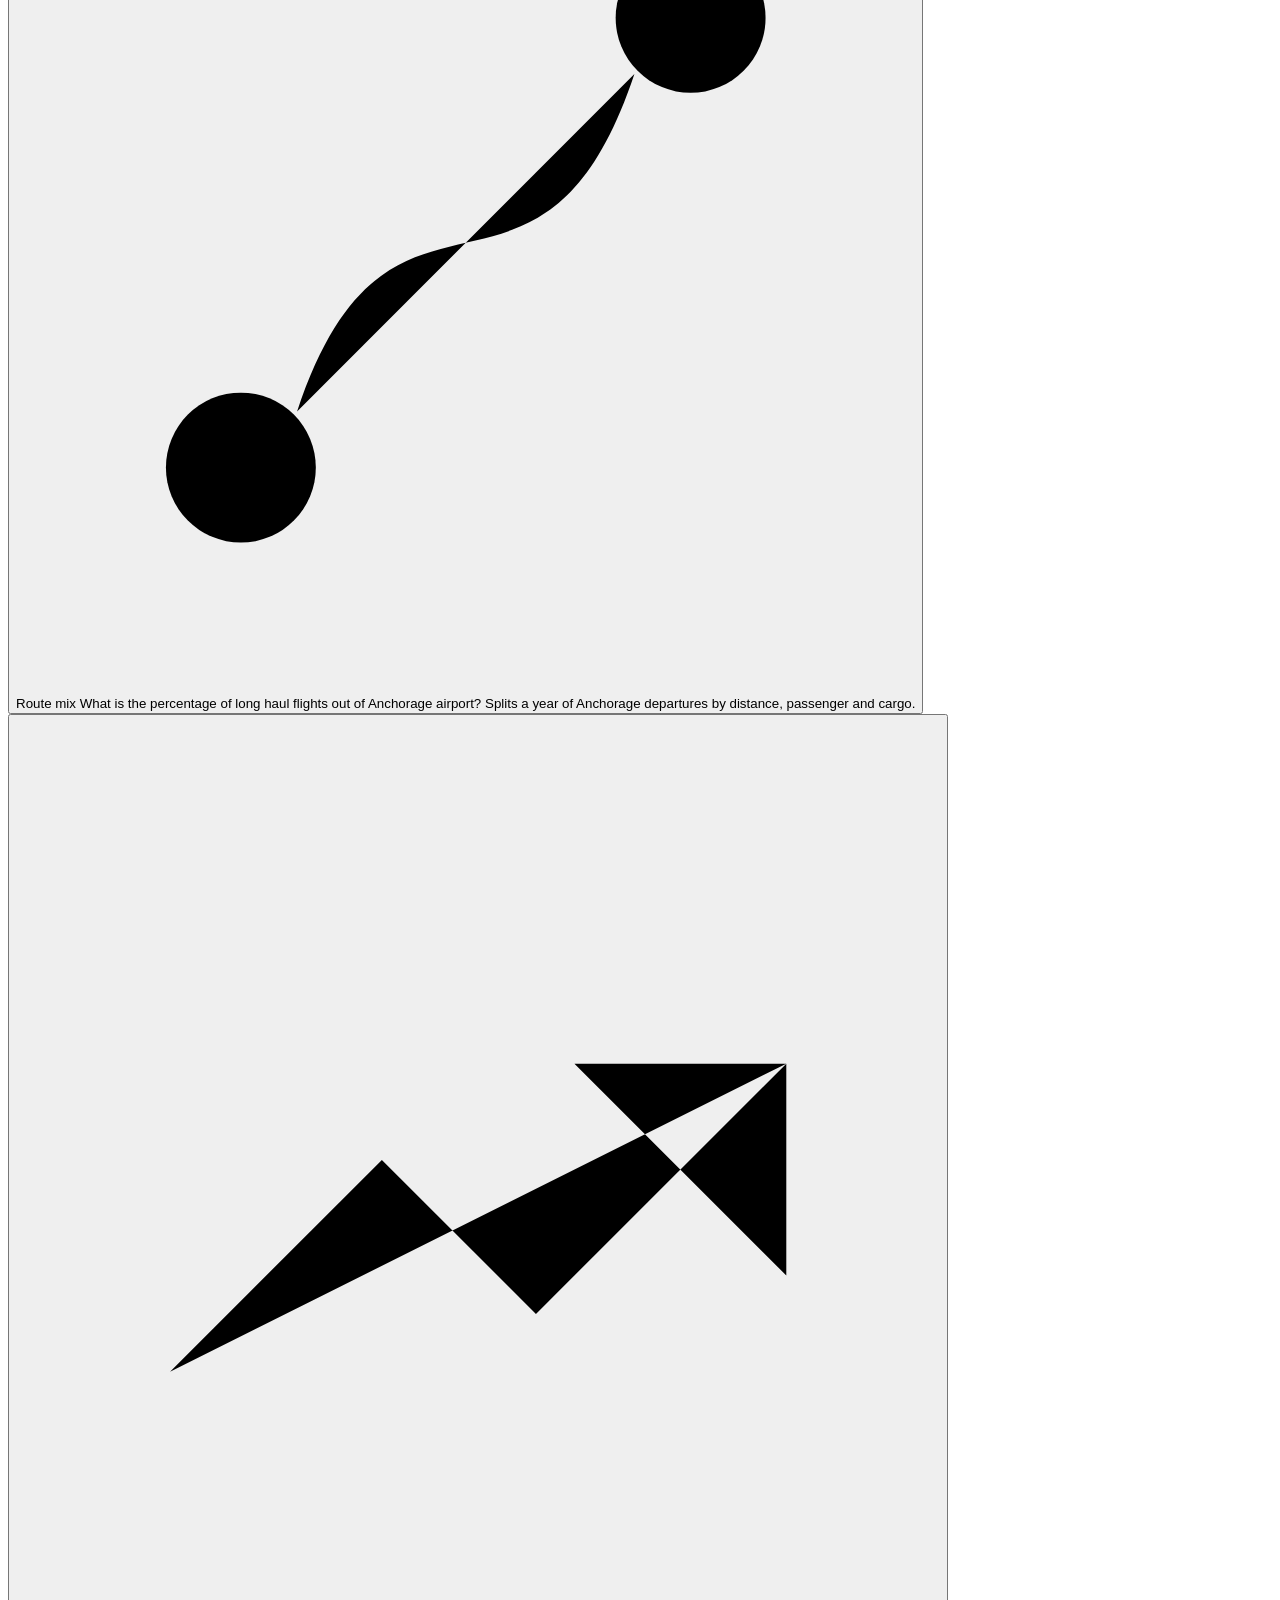
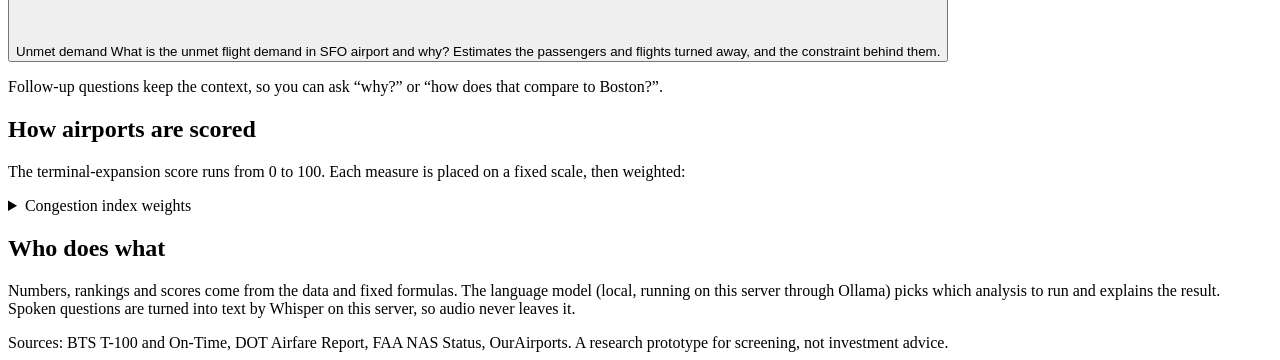
==== commit 74db3780: "UI refresh: white surfaces with depth, sticky header, unified question bar, example tiles with icons" ====
--- a/frontend/index.html
+++ b/frontend/index.html
@@ -38,21 +38,24 @@
       <p class="lede">Ask about passenger growth, congestion, route mix or unmet demand. Every answer is built from
         public BTS, DOT and FAA data, and shows where its numbers came from.</p>
       <form class="composer" id="composer">
-        <label class="visually-hidden" for="composer-input">Your question</label>
-        <textarea id="composer-input" rows="1" placeholder="Ask about an airport, a city or a region"></textarea>
-        <button type="button" class="btn-mic" id="mic-btn" data-state="idle" aria-label="Ask by voice" title="Ask by voice">
-          <svg viewBox="0 0 24 24" aria-hidden="true">
-            <rect x="9" y="3" width="6" height="11" rx="3" />
-            <path d="M5.5 11a6.5 6.5 0 0 0 13 0M12 17.5V21M8.5 21h7" />
-          </svg>
-          <span class="mic-time" id="mic-time" hidden>0:00</span>
-        </button>
-        <button type="submit" class="btn-primary" id="ask-btn">Ask</button>
+        <div class="composer-bar">
+          <label class="visually-hidden" for="composer-input">Your question</label>
+          <textarea id="composer-input" rows="1" placeholder="Ask about an airport, a city or a region"></textarea>
+          <button type="button" class="btn-mic" id="mic-btn" data-state="idle" aria-label="Ask by voice" title="Ask by voice">
+            <svg viewBox="0 0 24 24" aria-hidden="true">
+              <rect x="9" y="3" width="6" height="11" rx="3" />
+              <path d="M5.5 11a6.5 6.5 0 0 0 13 0M12 17.5V21M8.5 21h7" />
+            </svg>
+            <span class="mic-time" id="mic-time" hidden>0:00</span>
+          </button>
+          <button type="submit" class="btn-primary" id="ask-btn">Ask</button>
+        </div>
         <p class="voice-status" id="voice-status" aria-live="polite" hidden></p>
       </form>
     </div>
     <figure class="chart-symbol" aria-hidden="true">
       <svg viewBox="0 0 240 240">
+        <circle cx="120" cy="120" r="112" class="disc" />
         <circle cx="120" cy="120" r="74" class="ring" />
         <path d="M120 30v16M120 194v16M30 120h16M194 120h16" class="ring" />
         <path class="plane" transform="translate(120 120) rotate(45) scale(1.15) translate(-50 -50)" d="M50 8C54 8 56 14 56 20L56 38L92 58L92 65L56 56L56 76L68 85L68 90L50 87L32 90L32 85L44 76L44 56L8 65L8 58L44 38L44 20C44 14 46 8 50 8Z" />
@@ -64,17 +67,29 @@
 <div class="wrap page">
   <main class="main" id="main">
     <section class="start" id="start" aria-labelledby="start-title">
-      <h2 id="start-title">Starting points</h2>
-      <ul class="start-list">
-        <li><button type="button" class="ask-example">Which airports in New England are strong candidates for terminal expansion?</button>
-          <p>Ranks every New England airport on the terminal-expansion score.</p></li>
-        <li><button type="button" class="ask-example">Compare LA and Santa Ana airport congestion levels.</button>
-          <p>Puts LAX and SNA side by side on runway use, peak-hour load and delays.</p></li>
-        <li><button type="button" class="ask-example">What is the percentage of long haul flights out of Anchorage airport?</button>
-          <p>Splits a year of Anchorage departures by distance, passenger and cargo.</p></li>
-        <li><button type="button" class="ask-example">What is the unmet flight demand in SFO airport and why?</button>
-          <p>Estimates the passengers and flights turned away, and the constraint behind them.</p></li>
-      </ul>
+      <h2 id="start-title">Try one of these</h2>
+      <div class="tiles">
+        <button type="button" class="tile ask-example" data-q="Which airports in New England are strong candidates for terminal expansion?">
+          <span class="tile-head"><span class="tile-icon" aria-hidden="true"><svg viewBox="0 0 24 24"><path d="M4 20h16M6.5 20v-6M12 20V7M17.5 20v-9.5" /></svg></span>Rank a region</span>
+          <span class="tile-q">Which airports in New England are strong candidates for terminal expansion?</span>
+          <span class="tile-d">Ranks every New England airport on the terminal-expansion score.</span>
+        </button>
+        <button type="button" class="tile ask-example" data-q="Compare LA and Santa Ana airport congestion levels.">
+          <span class="tile-head"><span class="tile-icon" aria-hidden="true"><svg viewBox="0 0 24 24"><path d="M12 4v16M8 20h8M4.5 7.5h15M7 7.5l-3 6.5a3 3 0 0 0 6 0zM17 7.5l-3 6.5a3 3 0 0 0 6 0z" /></svg></span>Compare airports</span>
+          <span class="tile-q">Compare LA and Santa Ana airport congestion levels.</span>
+          <span class="tile-d">Puts LAX and SNA side by side on runway use, peak-hour load and delays.</span>
+        </button>
+        <button type="button" class="tile ask-example" data-q="What is the percentage of long haul flights out of Anchorage airport?">
+          <span class="tile-head"><span class="tile-icon" aria-hidden="true"><svg viewBox="0 0 24 24"><circle cx="6" cy="18" r="2" /><circle cx="18" cy="6" r="2" /><path d="M7.5 16.5C10 9 14 15 16.5 7.5" stroke-dasharray="2.5 2.5" /></svg></span>Route mix</span>
+          <span class="tile-q">What is the percentage of long haul flights out of Anchorage airport?</span>
+          <span class="tile-d">Splits a year of Anchorage departures by distance, passenger and cargo.</span>
+        </button>
+        <button type="button" class="tile ask-example" data-q="What is the unmet flight demand in SFO airport and why?">
+          <span class="tile-head"><span class="tile-icon" aria-hidden="true"><svg viewBox="0 0 24 24"><path d="M4 17l5.5-5.5 4 4L20 9M14.5 9H20v5.5" /></svg></span>Unmet demand</span>
+          <span class="tile-q">What is the unmet flight demand in SFO airport and why?</span>
+          <span class="tile-d">Estimates the passengers and flights turned away, and the constraint behind them.</span>
+        </button>
+      </div>
       <p class="start-note">Follow-up questions keep the context, so you can ask “why?” or “how does that compare to Boston?”.</p>
     </section>
     <section class="thread" id="thread" aria-live="polite"></section>
@@ -90,7 +105,7 @@
         <ul class="weights" id="weights-cg"></ul>
       </details>
     </section>
-    <section class="panel panel-plain">
+    <section class="panel panel-tint">
       <h2>Who does what</h2>
       <p>Numbers, rankings and scores come from the data and fixed formulas. The language model
         (<span id="model-name">local</span>, running on this server through Ollama) picks which analysis to run and
